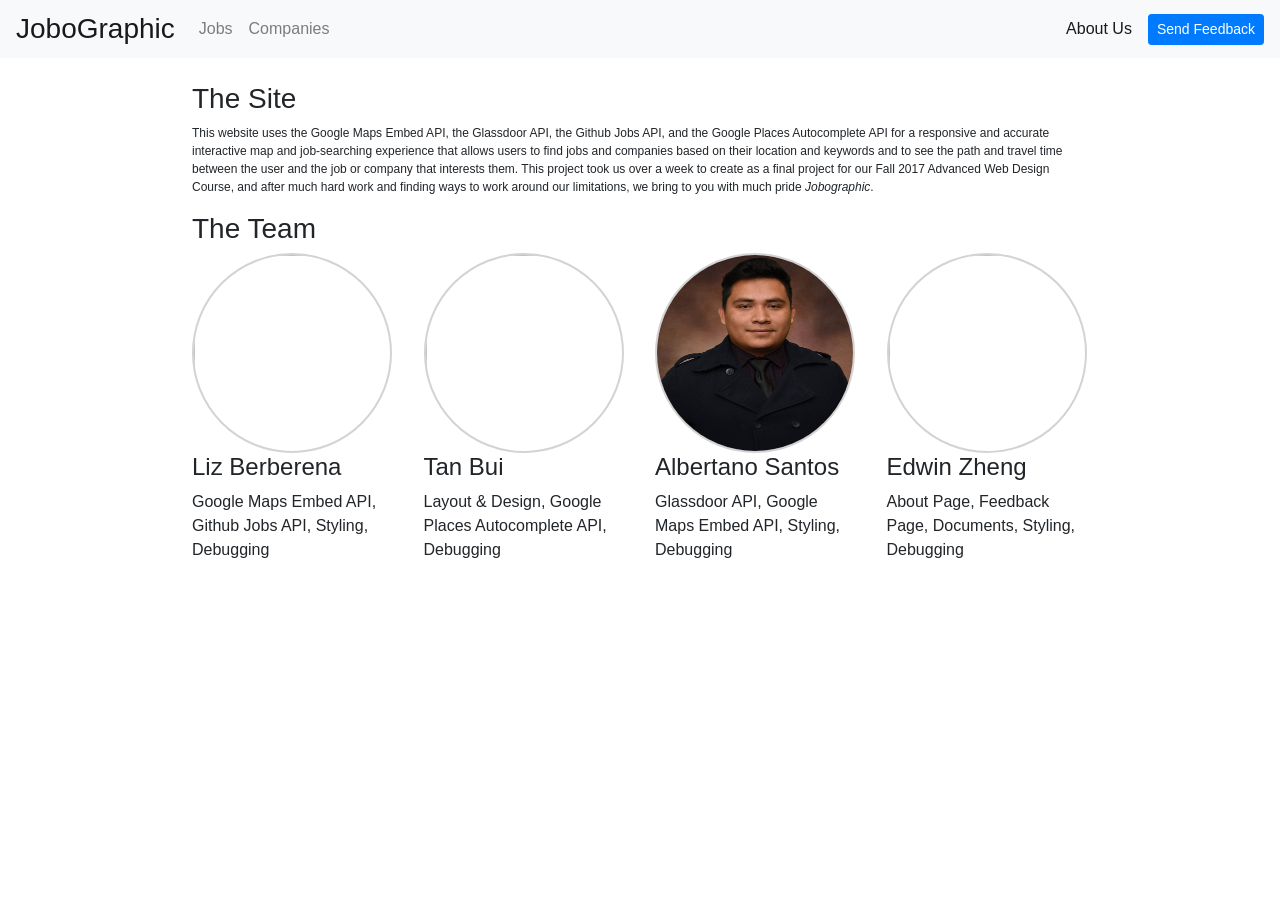
==== about.html @ 24d0a1c7 "Add files via upload" ====
<!DOCTYPE html>
<html>

<head>
    <meta charset="utf-8">
    <meta http-equiv="X-UA-Compatible" content="IE=edge">
    <meta name="viewport" content="width=device-width, initial-scale=1">
    <title>About | JoboGraphic</title>

    <link rel="stylesheet" href="https://maxcdn.bootstrapcdn.com/bootstrap/4.0.0-beta.2/css/bootstrap.min.css">
    <script src="https://ajax.googleapis.com/ajax/libs/jquery/3.2.1/jquery.min.js"></script>
    <script src="https://cdnjs.cloudflare.com/ajax/libs/popper.js/1.12.6/umd/popper.min.js"></script>
    <script src="https://maxcdn.bootstrapcdn.com/bootstrap/4.0.0-beta.2/js/bootstrap.min.js"></script>
    <script src="https://use.fontawesome.com/61038b3f9a.js"></script>
    <style>
        img {
            border: 2px solid lightgray;
        }

        img:hover {
            border: 2px solid #0069d9;
        }

        #brand {
            font-size: 28px;
            padding-top: 0;
            padding-bottom: 0;
        }

        .contentContainer {
            height: 82vh;
            width: 70vw;
            padding: 0;
        }
    </style>
</head>

<body>
    <!-- Project Team Members: Liz Berberena, Tan Bui, Albertano Santos Velazquez, Edwin Zheng -->

    <!-- Nav Bar -->
    <nav class="navbar navbar-expand-lg navbar-light bg-light" id="nav">
        <button class="navbar-toggler" type="button" data-toggle="collapse" data-target="#navbarTogglerDemo03" aria-controls="navbarTogglerDemo03" aria-expanded="false" aria-label="Toggle navigation">
    <span class="navbar-toggler-icon"></span>
  </button>
        <a class="navbar-brand" id="brand" href="index.html">JoboGraphic <i class="fa fa-map-marker" aria-hidden="true"></i>
</a>

        <div class="collapse navbar-collapse" id="navbarTogglerDemo03">
            <ul class="navbar-nav mr-auto mt-2 mt-lg-0">
                <li class="nav-item">
                    <a class="nav-link" href="jobSearch.html">Jobs</a>
                </li>
                <li class="nav-item">
                    <a class="nav-link" href="companySearch.html">Companies</a>
                </li>
            </ul>

            <ul class="nav navbar-nav navbar-right">
                <li class="mr-2">
                    <a class="nav-link active" href="about.html">About Us</a>
                </li>
            </ul>
            <form action="contact.html">
                <button class="btn btn-primary navbar-btn btn-sm" style="cursor: pointer;">Send Feedback</button>
            </form>

        </div>
    </nav>
    <!-- End of Nav Bar -->

    <!-- Main Page Contents -->
    <div class="container-fluid contentContainer">
        <!-- Site Info -->
        <div class="site">
        <div class="row">
            <div class="col-md-4">
                <br>
                <h3>The Site</h3>
            </div>
            <div class="col-md-4"></div>
            <div class="col-md-4"></div>

        </div>
        <div class="row">
            <div class="col-md-12">
                <p style="font-size:75%">
                    This website uses the Google Maps Embed API, the Glassdoor API, the Github Jobs API, and the Google Places Autocomplete API for a responsive and accurate interactive map and job-searching experience that allows users to find jobs and companies based on
                    their location and keywords and to see the path and travel time between the user and the job or company that interests them. This project took us over a week to create as a final project for our Fall 2017 Advanced Web Design Course,
                    and after much hard work and finding ways to work around our limitations, we bring to you with much pride <em>Jobographic</em>.
                </p>
            </div>
        </div>
        </div>
        <!-- End of Site Info -->

        <!-- Team Info -->
        <div class="row">
            <div class="col-md-4">
                <h3>The Team</h3>
            </div>
            <div class="col-md-4"></div>
            <div class="col-md-4"></div>
        </div>
        
        <div class="row" id="team">
            <!-- Liz Berberena Info -->
            <div class="col-md-3">
                <a href="http://lorisdown.com" target="_blank"><img class="rounded-circle" width="200px" height="200px" src="https://raw.githubusercontent.com/byliz/logos/master/bylizlogo.png"></a>
                <h4>Liz Berberena</h4>
                <div class="row">
                    <div class="col-12">
                        <p>Google Maps Embed API, Github Jobs API, Styling, Debugging</p>
                    </div>
                </div>
                <div class="row">
                    <div class="col-2"><a href="https://twitter.com/byliztweets" target="_blank"><i class="fa fa-2x fa-twitter" aria-hidden="true"></i></a></div>
                    <div class="col-2"><a href="https://linkedin.com/in/lizberberena" target="_blank"><i class="fa fa-2x fa-linkedin" aria-hidden="true"></i></a></div>
                    <div class="col-2"><a href="https://github.com/byliz" target="_blank"><i class="fa fa-2x fa-github" aria-hidden="true"></i></a></div>
                    <div class="col-2"><a href="mailto:hi@lizberberena.com" target="_blank"><i class="fa fa-2x fa-envelope" aria-hidden="true"></i></a></div>
                </div>
                <br>
            </div>
            <!-- End of Liz Berberena Info -->
            <!-- Tan Bui Info -->
            <div class="col-md-3">
                <a href="#" target="_blank"><img class="rounded-circle" width="200px" height="200px" src="https://media-exp2.licdn.com/media/AAEAAQAAAAAAAAdSAAAAJGM5NjZhODQyLTYwOGUtNDMxZC05NDlmLTU5MTQ3YmE1NjgwZQ.jpg"></a>
                <h4>Tan Bui</h4>
                <div class="row">
                    <div class="col-12">
                        <p>Layout & Design, Google Places Autocomplete API, Debugging</p>
                    </div>
                </div>
                <div class="row">
                    <div class="col-2"><a href="#" target="_blank"><i class="fa fa-2x fa-twitter" aria-hidden="true"></i></a></div>
                    <div class="col-2"><a href="https://us.linkedin.com/in/tan-bui" target="_blank"><i class="fa fa-2x fa-linkedin" aria-hidden="true"></i></a></div>
                    <div class="col-2"><a href="#" target="_blank"><i class="fa fa-2x fa-github" aria-hidden="true"></i></a></div>
                    <div class="col-2"><a href="mailto:tan.bui@rutgers.edu" target="_blank"><i class="fa fa-2x fa-envelope" aria-hidden="true"></i></a></div>
                </div>
                <br>
            </div>
            <!-- End of Tan Bui Info -->
            <!-- Albertano Santos Velazquez Info -->
            <div class="col-md-3">
                <a href="#" target="_blank"><img class="rounded-circle" width="200px" height="200px" src="img/albertano.jpg"></a>
                <h4>Albertano Santos</h4>
                <div class="row">
                    <div class="col-12">
                        <p>Glassdoor API, Google Maps Embed API, Styling, Debugging</p>
                    </div>
                </div>
                <div class="row">
                    <div class="col-2"><a href="#" target="_blank"><i class="fa fa-2x fa-twitter" aria-hidden="true"></i></a></div>
                    <div class="col-2"><a href="https://www.linkedin.com/in/albertano-santos-velazquez" target="_blank"><i class="fa fa-2x fa-linkedin" aria-hidden="true"></i></a></div>
                    <div class="col-2"><a href="#" target="_blank"><i class="fa fa-2x fa-github" aria-hidden="true"></i></a></div>
                    <div class="col-2"><a href="#" target="_blank"><i class="fa fa-2x fa-envelope" aria-hidden="true"></i></div>
                </div>
                <br>
            </div>
            <!-- End of Albertano Santos Velazquez Info -->
            <!-- Edwin Zheng Info -->
            <div class="col-md-3">
                <a href="https://www.facebook.com/profile.php?id=100011092035346" target="_blank"><img class="rounded-circle" width="200px" height="200px" src="https://pbs.twimg.com/profile_images/783063197553201152/1eOxjA7O_400x400.jpg"></a>
                        <h4>Edwin Zheng</h4>
                        <div class="row">
                            <div class="col-12">
                                <p>About Page, Feedback Page, Documents, Styling, Debugging</p>
                            </div>
                        </div>
                        <div class="row">
                            <div class="col-2"><a href="https://twitter.com/EddieZheng95" target="_blank"><i class="fa fa-2x fa-twitter" aria-hidden="true"></i></a></div>
                            <div class="col-2"><a href="https://www.linkedin.com/in/edwin-zheng-200a23114/" target="_blank"><i class="fa fa-2x fa-linkedin" aria-hidden="true"></i></a></div>
                            <div class="col-2"><a href="#" target="_blank"><i class="fa fa-2x fa-github" aria-hidden="true"></i></a></div>
                            <div class="col-2"><a href="#" target="_blank"><i class="fa fa-2x fa-envelope" aria-hidden="true"></i></a></div>
                        </div>
                        <br>
                    </div>
                    <!-- End of Edwin Zheng Info -->
                </div>
                <!-- End of Team Info -->
            </div>
            <!-- End of Main Page Contents -->

</body>
</html>
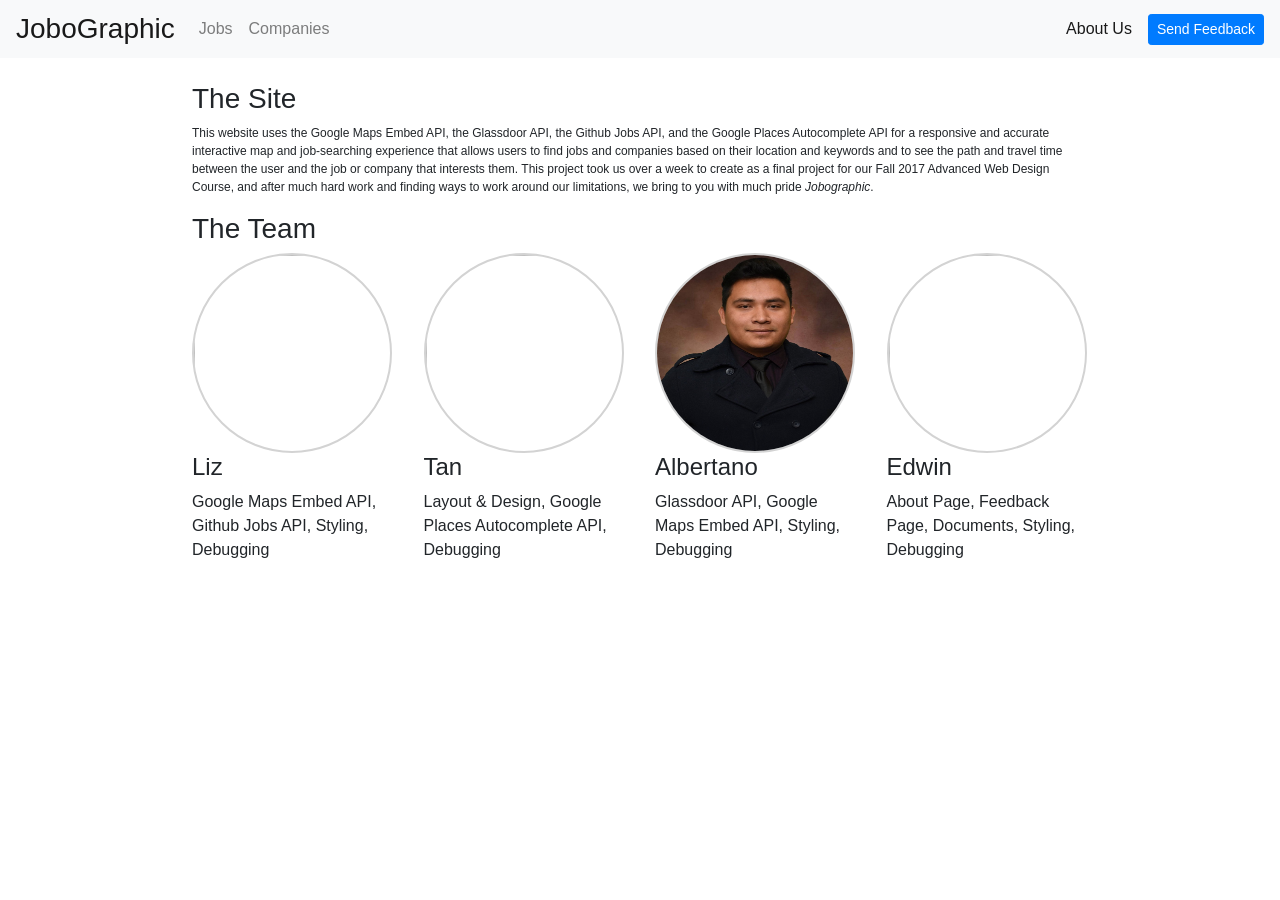
==== commit 73a5b652: "Update about.html" ====
--- a/about.html
+++ b/about.html
@@ -36,7 +36,7 @@
 </head>
 
 <body>
-    <!-- Project Team Members: Liz Berberena, Tan Bui, Albertano Santos Velazquez, Edwin Zheng -->
+    <!-- Project Team Members: Liz, Tan, Albertano, Edwin -->
 
     <!-- Nav Bar -->
     <nav class="navbar navbar-expand-lg navbar-light bg-light" id="nav">
@@ -104,28 +104,28 @@
         </div>
         
         <div class="row" id="team">
-            <!-- Liz Berberena Info -->
+            <!-- Liz Info -->
             <div class="col-md-3">
-                <a href="http://lorisdown.com" target="_blank"><img class="rounded-circle" width="200px" height="200px" src="https://raw.githubusercontent.com/byliz/logos/master/bylizlogo.png"></a>
-                <h4>Liz Berberena</h4>
+                <a href="https://lizlorena.com" target="_blank"><img class="rounded-circle" width="200px" height="200px" src="https://lizlorena.com/img/logos/ll-logo-circle.png"></a>
+                <h4>Liz</h4>
                 <div class="row">
                     <div class="col-12">
                         <p>Google Maps Embed API, Github Jobs API, Styling, Debugging</p>
                     </div>
                 </div>
                 <div class="row">
-                    <div class="col-2"><a href="https://twitter.com/byliztweets" target="_blank"><i class="fa fa-2x fa-twitter" aria-hidden="true"></i></a></div>
-                    <div class="col-2"><a href="https://linkedin.com/in/lizberberena" target="_blank"><i class="fa fa-2x fa-linkedin" aria-hidden="true"></i></a></div>
+                    <div class="col-2"><a href="https://twitter.com/lizlorenadotcom" target="_blank"><i class="fa fa-2x fa-twitter" aria-hidden="true"></i></a></div>
+                    <div class="col-2"><a href="https://linkedin.com/in/byliz" target="_blank"><i class="fa fa-2x fa-linkedin" aria-hidden="true"></i></a></div>
                     <div class="col-2"><a href="https://github.com/byliz" target="_blank"><i class="fa fa-2x fa-github" aria-hidden="true"></i></a></div>
-                    <div class="col-2"><a href="mailto:hi@lizberberena.com" target="_blank"><i class="fa fa-2x fa-envelope" aria-hidden="true"></i></a></div>
+                    <div class="col-2"><a href="mailto:lizlberberena@gmail.com" target="_blank"><i class="fa fa-2x fa-envelope" aria-hidden="true"></i></a></div>
                 </div>
                 <br>
             </div>
-            <!-- End of Liz Berberena Info -->
-            <!-- Tan Bui Info -->
+            <!-- End of Liz Info -->
+            <!-- Tan Info -->
             <div class="col-md-3">
-                <a href="#" target="_blank"><img class="rounded-circle" width="200px" height="200px" src="https://media-exp2.licdn.com/media/AAEAAQAAAAAAAAdSAAAAJGM5NjZhODQyLTYwOGUtNDMxZC05NDlmLTU5MTQ3YmE1NjgwZQ.jpg"></a>
-                <h4>Tan Bui</h4>
+                <a href="#" target="_blank"><img class="rounded-circle" width="200px" height="200px" src="https://media.licdn.com/dms/image/C5603AQH87J30cG_-iQ/profile-displayphoto-shrink_200_200/0?e=1576713600&v=beta&t=SOkkavpz14smAFqtP6E_pqnGBtoN1ZKZ_fxCdCGcLEU"></a>
+                <h4>Tan</h4>
                 <div class="row">
                     <div class="col-12">
                         <p>Layout & Design, Google Places Autocomplete API, Debugging</p>
@@ -133,17 +133,17 @@
                 </div>
                 <div class="row">
                     <div class="col-2"><a href="#" target="_blank"><i class="fa fa-2x fa-twitter" aria-hidden="true"></i></a></div>
-                    <div class="col-2"><a href="https://us.linkedin.com/in/tan-bui" target="_blank"><i class="fa fa-2x fa-linkedin" aria-hidden="true"></i></a></div>
+                    <div class="col-2"><a href="https://www.linkedin.com/in/tan-bui/" target="_blank"><i class="fa fa-2x fa-linkedin" aria-hidden="true"></i></a></div>
                     <div class="col-2"><a href="#" target="_blank"><i class="fa fa-2x fa-github" aria-hidden="true"></i></a></div>
                     <div class="col-2"><a href="mailto:tan.bui@rutgers.edu" target="_blank"><i class="fa fa-2x fa-envelope" aria-hidden="true"></i></a></div>
                 </div>
                 <br>
             </div>
-            <!-- End of Tan Bui Info -->
-            <!-- Albertano Santos Velazquez Info -->
+            <!-- End of Tan Info -->
+            <!-- Albertano Info -->
             <div class="col-md-3">
                 <a href="#" target="_blank"><img class="rounded-circle" width="200px" height="200px" src="img/albertano.jpg"></a>
-                <h4>Albertano Santos</h4>
+                <h4>Albertano</h4>
                 <div class="row">
                     <div class="col-12">
                         <p>Glassdoor API, Google Maps Embed API, Styling, Debugging</p>
@@ -157,11 +157,11 @@
                 </div>
                 <br>
             </div>
-            <!-- End of Albertano Santos Velazquez Info -->
-            <!-- Edwin Zheng Info -->
+            <!-- End of Albertano Info -->
+            <!-- Edwin Info -->
             <div class="col-md-3">
                 <a href="https://www.facebook.com/profile.php?id=100011092035346" target="_blank"><img class="rounded-circle" width="200px" height="200px" src="https://pbs.twimg.com/profile_images/783063197553201152/1eOxjA7O_400x400.jpg"></a>
-                        <h4>Edwin Zheng</h4>
+                        <h4>Edwin</h4>
                         <div class="row">
                             <div class="col-12">
                                 <p>About Page, Feedback Page, Documents, Styling, Debugging</p>
@@ -175,11 +175,11 @@
                         </div>
                         <br>
                     </div>
-                    <!-- End of Edwin Zheng Info -->
+                    <!-- End of Edwin Info -->
                 </div>
                 <!-- End of Team Info -->
             </div>
             <!-- End of Main Page Contents -->
 
 </body>
-</html>+</html>
